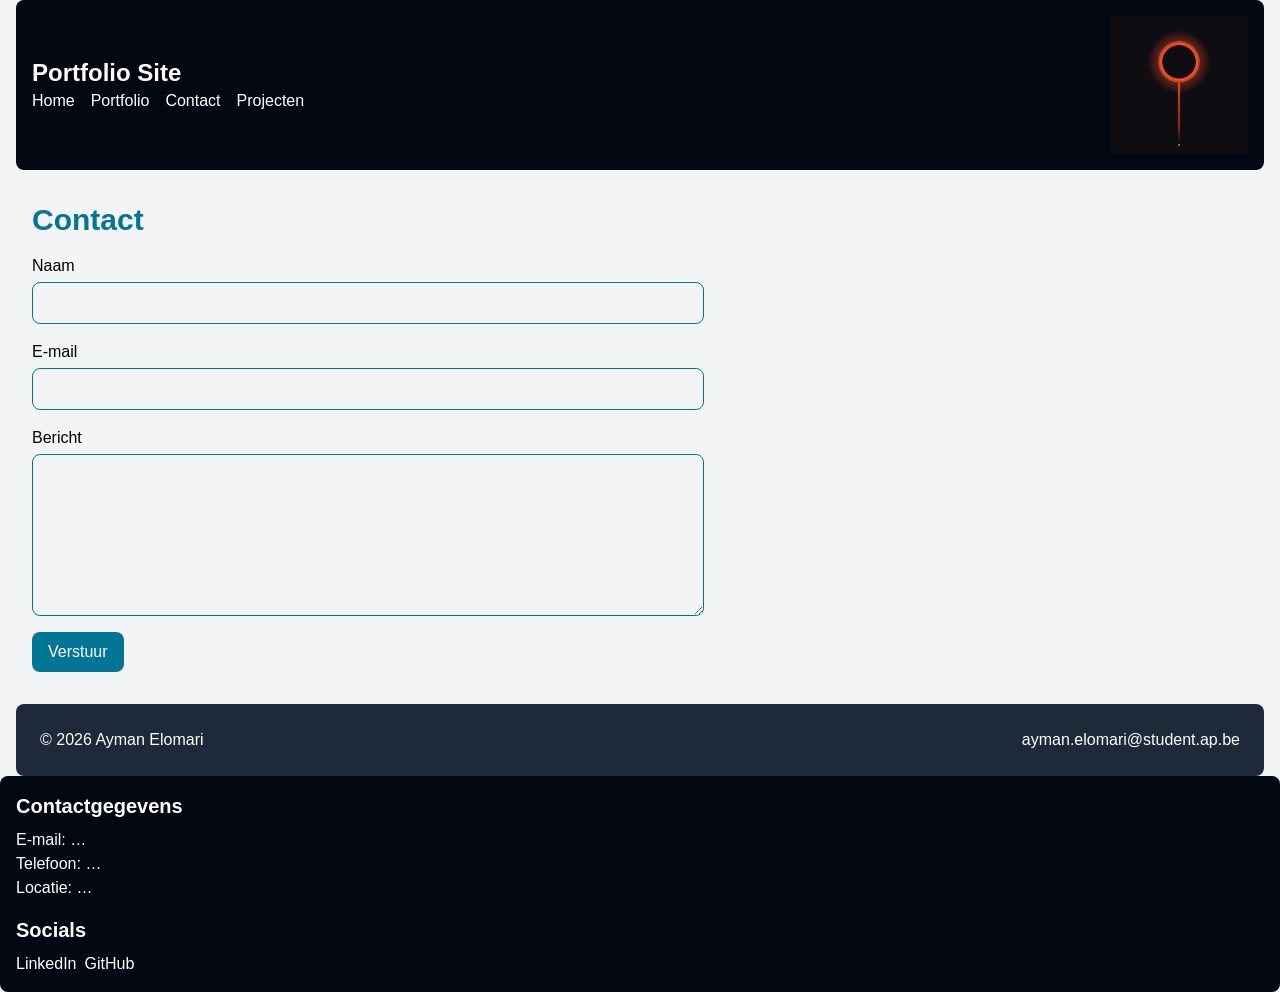
==== contact.html @ 89ba3001 "Eerste versie Website" ====
<!DOCTYPE html>
<html lang="nl">

<head>
    <meta charset="UTF-8">
    <meta name="viewport" content="width=device-width, initial-scale=1.0">
    <title>Contact</title>
    <link rel="stylesheet" href="css/tailwind.css">
    <link rel="stylesheet" href="css/style.css">
    <link rel="preconnect" href="https://fonts.googleapis.com">
    <link rel="preconnect" href="https://fonts.gstatic.com" crossorigin>
    <link href="https://fonts.googleapis.com/css2?family=Space+Grotesk:wght@400;600&display=swap" rel="stylesheet">
    <link rel="stylesheet" href="css/style.css">
    <meta name="Contact-Ayman Elomari" content="Portfolio van Ayman Elomari, student systeem- en
    netwerkbeheer aan AP Hogeschool. Bekijk mijn projecten en neem contact op.">


</head>

    <body class="text-black bg-gray-100">
        <div class="max-w-7xl mx-auto px-4">

            <header class="mb-4 grid grid-cols-4 items-center gap-4 rounded-lg bg-gray-950 p-4 text-white lg:grid-cols-8">
                <div class="col-span-3 lg:col-span-7">
                    <p class="text-2xl font-semibold text-transform: capitalized">Portfolio Site</p>
                    <nav>
                        <ul class="flex flex-wrap gap-4">
                            <li><a href="index.html">Home</a></li>
                            <li><a href="portfolio.html">Portfolio</a></li>
                            <li><a href="contact.html">Contact</a></li><a href="project.html">Projecten</a>
                        </ul>
                    </nav>
                </div>
                <img src="images/logo.png" alt="Logo" width="1024" height="1024">
            </header>

            <div class="grid grid-cols-1 gap-4 md:grid-cols-4 lg:grid-cols-5">

    <main class="md:col-span-3 lg:col-span-4 p-4">
        <h1 class="mb-4 text-3xl font-semibold text-cyan-700">Contact</h1>
        <form action="#" method="post" class="flex flex-col gap-4 lg:max-w-2xl">
            <label class="flex flex-col gap-1">Naam
                <input type="text" name="naam" class="rounded-lg border border-cyan-700 p-2">
            </label>
            <label class="flex flex-col gap-1">E-mail
                <input type="email" name="email" class="rounded-lg border border-cyan-700 p-2">
            </label>
            <label class="flex flex-col gap-1">Bericht
                <textarea name="bericht" rows="6" class="rounded-lg border border-cyan-700 p-2"></textarea>
            </label>
            <div class="flex">
                <button type="submit" class="rounded-lg bg-cyan-700 px-4 py-2 text-white">Verstuur</button>
            </div>
        </form>
        
            </div>
            
            <footer class="mt-4 flex flex-col gap-2 rounded-lg bg-gray-800 p-6 text-white sm:flex-row sm:justify-between">
                <p>© 2026 Ayman Elomari</p>
                <p>ayman.elomari@student.ap.be</p>
            </footer>
            
            </div>
            </body>
    </main>

    <aside class="flex justify-between gap-4 rounded-lg bg-gray-950 p-4 text-white md:flex-col">
        <section>
            <h2 class="mb-2 text-xl font-semibold">Contactgegevens</h2>
            <ul>
                <li>E-mail: …</li>
                <li>Telefoon: …</li>
                <li>Locatie: …</li>
            </ul>
        </section>
        <section>
            <h2 class="mb-2 text-xl font-semibold">Socials</h2>
            <ul class="flex flex-wrap gap-2">
                <li><a href="#">LinkedIn</a></li>
                <li><a href="#">GitHub</a></li>
            </ul>
        </section>
    </aside>

</html>
---- css/style.css ----
body {
    font-family: "space-grotesk", sans-serif;
}
---- css/style.css ----
body {
    font-family: "space-grotesk", sans-serif;
}
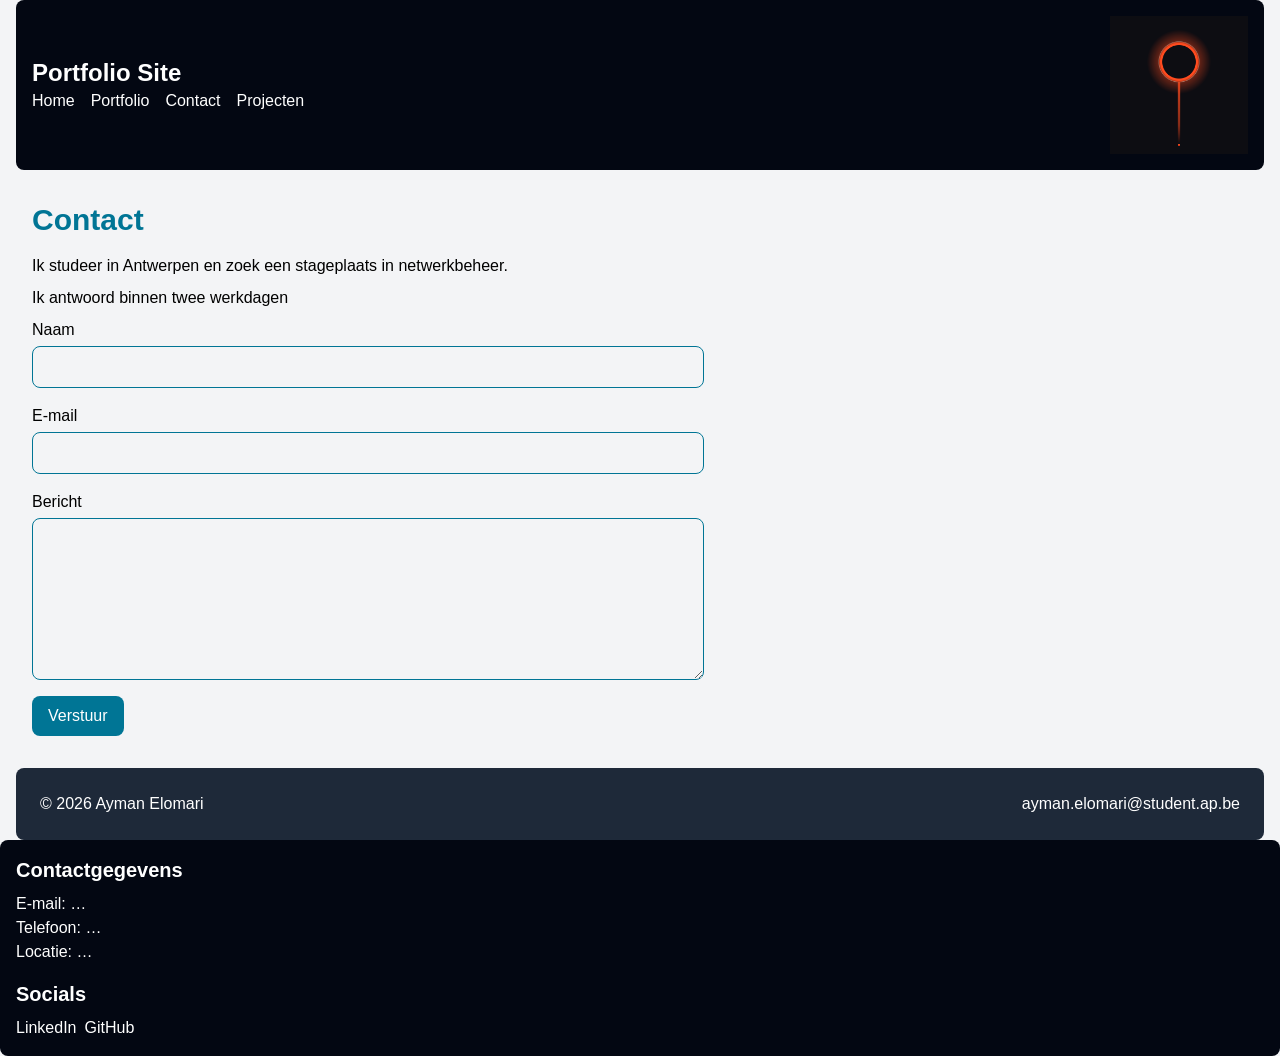
==== commit 524adf92: "Contactpagina uitgebreid" ====
--- a/contact.html
+++ b/contact.html
@@ -38,6 +38,9 @@
 
     <main class="md:col-span-3 lg:col-span-4 p-4">
         <h1 class="mb-4 text-3xl font-semibold text-cyan-700">Contact</h1>
+        <p class="mt-2 mb-2">Ik studeer in Antwerpen en zoek een stageplaats in netwerkbeheer.
+        </p>
+        <p class="mt-2 mb-2">Ik antwoord binnen twee werkdagen</p>
         <form action="#" method="post" class="flex flex-col gap-4 lg:max-w-2xl">
             <label class="flex flex-col gap-1">Naam
                 <input type="text" name="naam" class="rounded-lg border border-cyan-700 p-2">
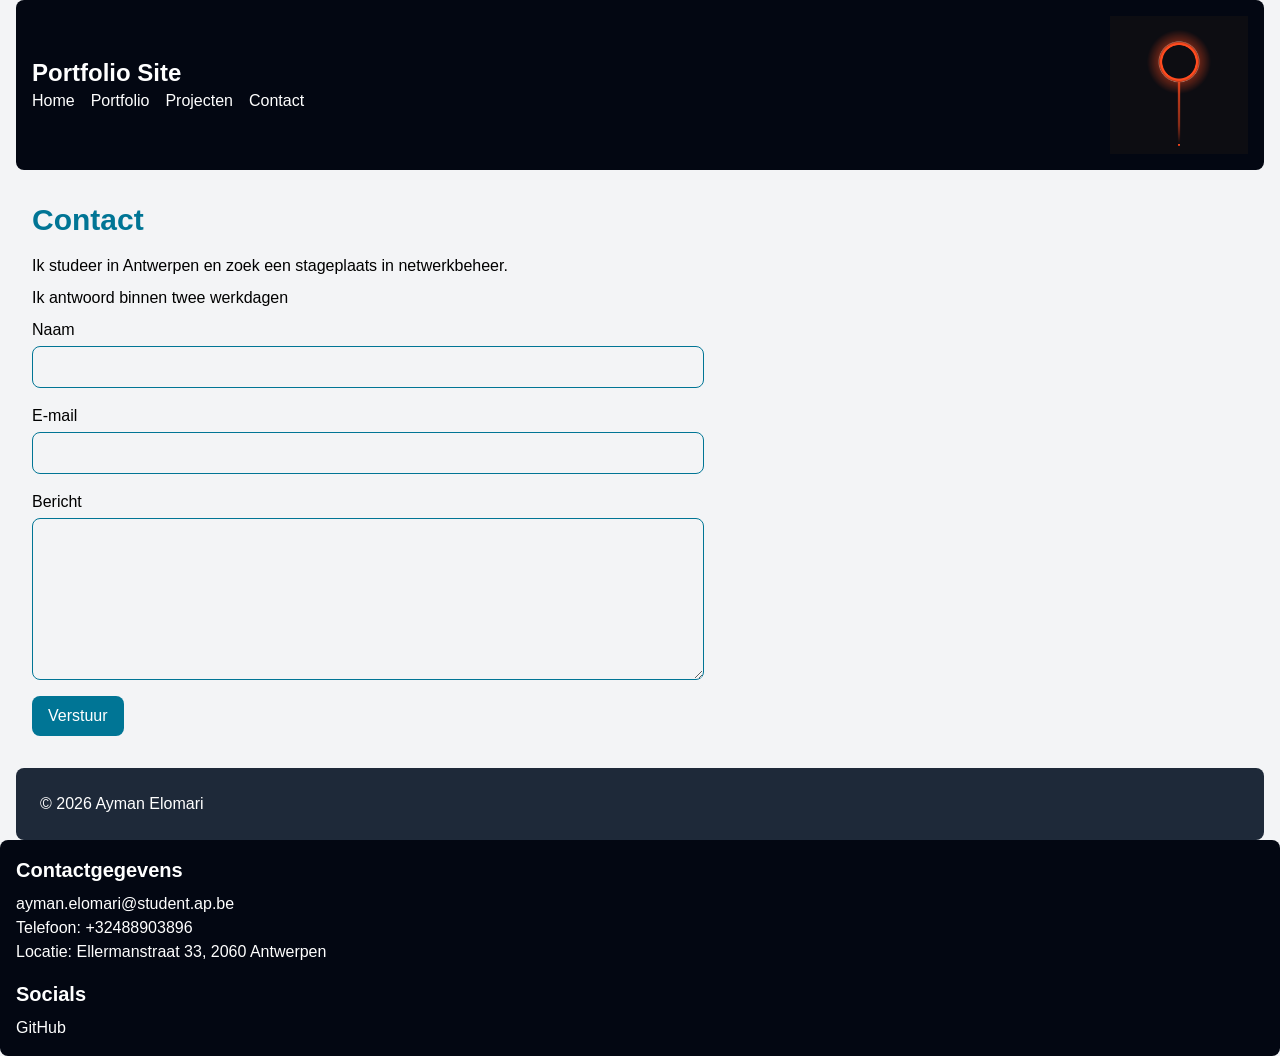
==== commit 8f6df3fb: "Nav aangepast en contact info bijgevuld" ====
--- a/contact.html
+++ b/contact.html
@@ -24,11 +24,11 @@
                 <div class="col-span-3 lg:col-span-7">
                     <p class="text-2xl font-semibold text-transform: capitalized">Portfolio Site</p>
                     <nav>
-                        <ul class="flex flex-wrap gap-4">
-                            <li><a href="index.html">Home</a></li>
-                            <li><a href="portfolio.html">Portfolio</a></li>
-                            <li><a href="contact.html">Contact</a></li><a href="project.html">Projecten</a>
-                        </ul>
+                    <ul class="flex flex-wrap gap-4">
+                        <li><a href="index.html">Home</a></li>
+                        <li><a href="portfolio.html">Portfolio</a></li>
+                        <li><a href="project.html">Projecten</a></li><a href="contact.html">Contact</a>
+                    </ul>
                     </nav>
                 </div>
                 <img src="images/logo.png" alt="Logo" width="1024" height="1024">
@@ -60,7 +60,6 @@
             
             <footer class="mt-4 flex flex-col gap-2 rounded-lg bg-gray-800 p-6 text-white sm:flex-row sm:justify-between">
                 <p>© 2026 Ayman Elomari</p>
-                <p>ayman.elomari@student.ap.be</p>
             </footer>
             
             </div>
@@ -71,16 +70,15 @@
         <section>
             <h2 class="mb-2 text-xl font-semibold">Contactgegevens</h2>
             <ul>
-                <li>E-mail: …</li>
-                <li>Telefoon: …</li>
-                <li>Locatie: …</li>
+                <li>ayman.elomari@student.ap.be</li>
+                <li>Telefoon: +32488903896</li>
+                <li>Locatie: Ellermanstraat 33, 2060 Antwerpen</li>
             </ul>
         </section>
         <section>
             <h2 class="mb-2 text-xl font-semibold">Socials</h2>
             <ul class="flex flex-wrap gap-2">
-                <li><a href="#">LinkedIn</a></li>
-                <li><a href="#">GitHub</a></li>
+                <li><a href="https://github.com/THRealGAME">GitHub</a></li>
             </ul>
         </section>
     </aside>
